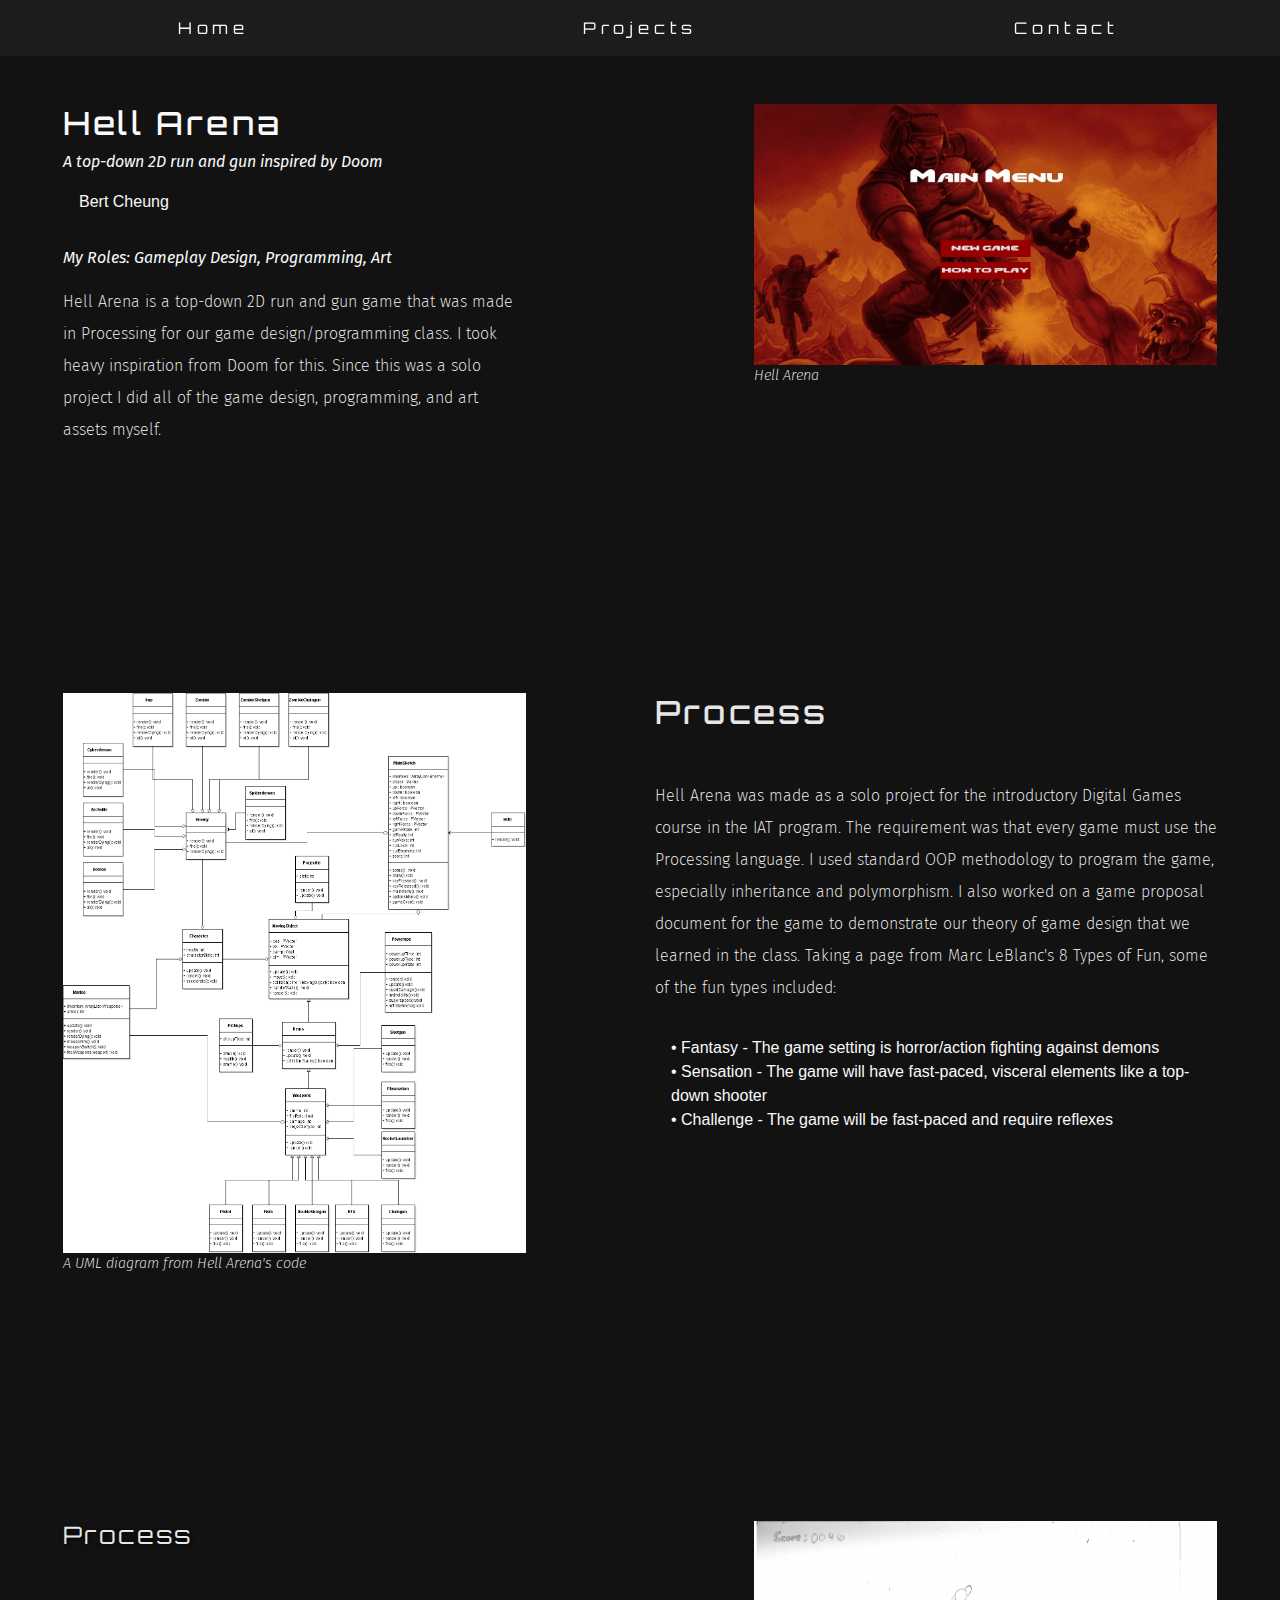
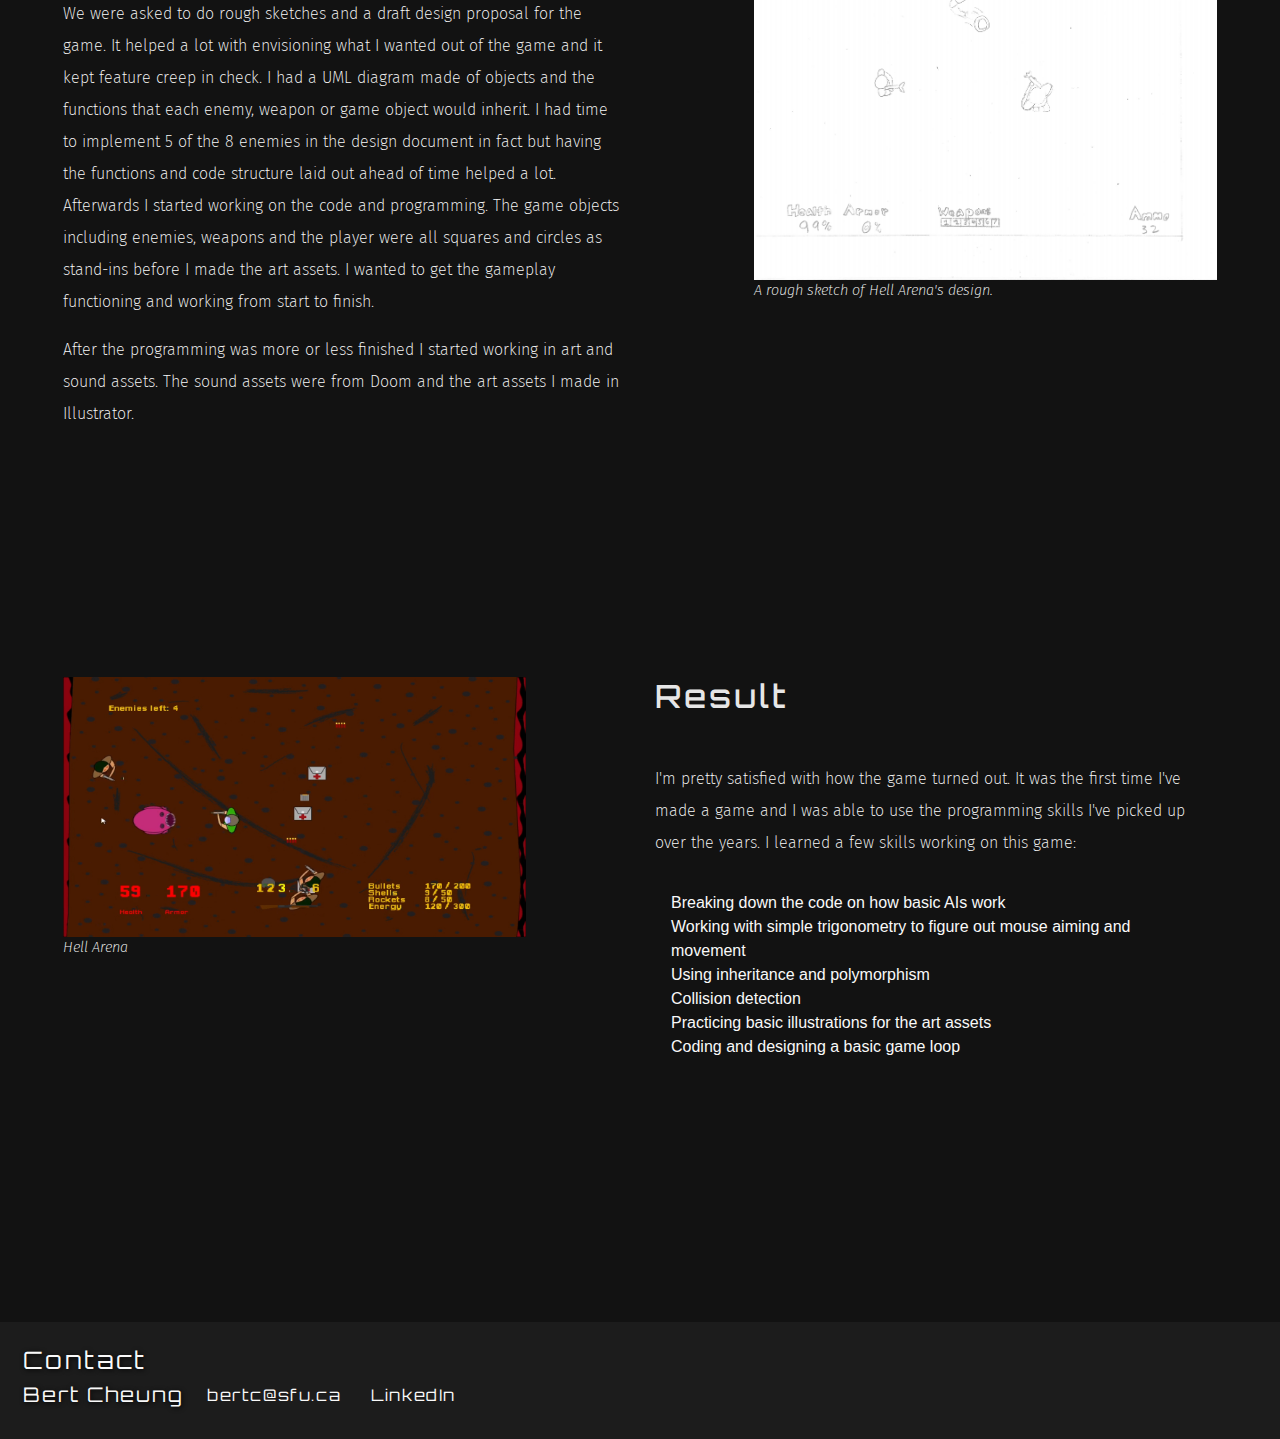
==== hellarena.html @ 1ad153cb "Added portfolio" ====
<!doctype html>
<html lang="en">

<head>
  <!-- Required meta tags -->
  <meta charset="utf-8">
  <meta name="viewport" content="width=device-width, initial-scale=1, shrink-to-fit=no">

  <!-- Bootstrap CSS -->
  <link rel="stylesheet" href="css/bootstrap.css">
  <link rel="stylesheet" href="css/main.css">

  <!--Fonts-->
  <link href="https://fonts.googleapis.com/css?family=Fira+Sans:100,100i,200,200i,300,300i,400,400i,500,500i,600,600i,700,700i,800,800i,900,900i%7COrbitron:400,500,700,900&display=swap" rel="stylesheet">

  <!--Lightbox Gallery https://lokeshdhakar.com/projects/lightbox2/-->
  <link rel="stylesheet" href="css/lightbox.css">


  <title>Hell Arena</title>
</head>

<body>



  <header class="container-fluid pt-3 pb-3 align-items-center sticky-top">
    <nav class="row justify-content-around">
      <a class="col-md-3" href="index.html">Home</a>
      <a class="col-md-3" href="index.html#projects">Projects</a>
      <a class="col-md-3" href="index.html#contact">Contact</a>
    </nav>
  </header>

  <div class="container-fluid">
    <div class="mx-md-5">

      <section class="div-spacer">

        <div class="row my-5 justify-content-between">
          <div class="mr-sm-5 col-12 col-md-5 order-1 order-md-1">
            <h2>Hell Arena</h2>
            <em class="roles">A top-down 2D run and gun inspired by Doom</em>
            <ul>
              <li>Bert Cheung</li>
            </ul>

            <em class="roles">My Roles: Gameplay Design, Programming, Art</em>
            <p class="my-3">Hell Arena is a top-down 2D run and gun game that was made in Processing for our game design/programming class. I took heavy inspiration from Doom for this.
              Since this was a solo project I did all of the game design, programming, and art assets myself.
              
            </p>
          </div>

          <figure class="ml-sm-5 col-12 col-md-5 order-2 order-md-2">
            <a href="img/hellarena/menu.jpg" data-lightbox="paintscape" data-title="Hell Arena">
              <img src="img/hellarena/menu.jpg" class="project-img img-fluid banner"
                alt="Hell Arena">
            </a>
            <figcaption>Hell Arena</figcaption>
          </figure>
        </div>
      </section>

      <section class="div-spacer">
        <div class="row justify-content-between">
          <div class="col-sm-6 order-1 order-md-2">
            <h2 class="mb-5 h2-alpha90">Process</h2>
            <p>Hell Arena was made as a solo project for the introductory Digital Games course in the IAT program. The requirement was that every game must use the Processing language.
              I used standard OOP methodology to program the game, especially inheritance and polymorphism. I also worked on a game proposal document for the game to demonstrate our theory
            of game design that we learned in the class. Taking a page from Marc LeBlanc's 8 Types of Fun, some of the fun types included:</p>
            <p><ul>
              <li>•	Fantasy - The game setting is horror/action fighting against demons</li>
              <li>•	Sensation - The game will have fast-paced, visceral elements like a top-down shooter</li>
              <li>•	Challenge - The game will be fast-paced and require reflexes</li>
            </ul></p>
          </div>

          <figure class="mr-sm-5 col-12 col-md-5  order-2 order-md-1">
            <a href="img/hellarena/UML.png" data-lightbox="paintscape"
              data-title="A UML diagram from Hell Arena's code">
              <img src="img/hellarena/UML.png" class="project-img img-fluid" alt="Process Image">
            </a>
            <figcaption>A UML diagram from Hell Arena's code</figcaption>
          </figure>
        </div>
      </section>

      <section class="div-spacer">
        <div class="row justify-content-between">
          <div class="col-sm-6 order-1 order-md-1">
            <h4 class="mb-5 h2-alpha90">Process</h4>
            
            <p>We were asked to do rough sketches and a draft design proposal for the game. It helped a lot with envisioning what I wanted out of the game and it kept feature creep in check.
              I had a UML diagram made of objects and the functions that each enemy, weapon or game object would inherit. I had time to implement 5 of the 8 enemies in the design document
              in fact but having the functions and code structure laid out ahead of time helped a lot.

              Afterwards I started working on the code and programming. The game objects including enemies, weapons and the player were all squares and circles as stand-ins before I made the art assets. I wanted
              to get the gameplay functioning and working from start to finish.



            </p>

            <p>
              After the programming was more or less finished I started working in art and sound assets. The sound assets were from Doom and the art assets I made in Illustrator.
            </p>
          </div>

          <figure class="ml-sm-5 col-12 col-md-5  order-2 order-md-2">
            <a href="img/hellarena/storyboard.png" data-lightbox="paintscape"
              data-title="A rough sketch of Hell Arena's design.">
              <img src="img/hellarena/storyboard.png" class="project-img img-fluid banner" alt="Process Image">
            </a>
            <figcaption>A rough sketch of Hell Arena's design.</figcaption>
          </figure>
        </div>
      </section>

      <section class="div-spacer">
        <div class="row justify-content-between">
          <div class="col-sm-6 order-md-2 order-1">
            <h2 class="mb-5 h2-alpha90">Result</h2>

            <p>I'm pretty satisfied with how the game turned out. It was the first time I've made a game and I was able to use the programming skills I've picked up over the years.
              I learned a few skills working on this game:
            </p>

            <p><ul><li>Breaking down the code on how basic AIs work</li>
            <li>Working with simple trigonometry to figure out mouse aiming and movement</li>
            <li>Using inheritance and polymorphism</li>
            <li>Collision detection</li>
            <li>Practicing basic illustrations for the art assets</li>
          <li>Coding and designing a basic game loop</li></ul></p>
          </div>

          <figure class="mr-sm-5 col-12 col-md-5 order-2 order-md-1">
            <a href="img/hellarena/gameplay.jpg" data-lightbox="paintscape" data-title="Hell Arena">
              <img src="img/hellarena/gameplay.jpg" class="project-img img-fluid banner"
                alt="Hell Arena">
            </a>
            <figcaption>Hell Arena</figcaption>
          </figure>
        </div>


      </section>
    </div>

  </div>

  <footer id="contact" class="container-fluid py-2">
    <div class="row mx-2 mt-3">
    <h4>Contact</h4>
    </div>
       <div class="row mx-2 mb-3">
         <h5 class="mr-2">Bert Cheung</h5>
         <div class="col-auto"><a href="mailto:bertc@sfu.ca">bertc@sfu.ca</a></div>
         <div class="col-auto"><a href="https://www.linkedin.com/in/bert-cheung-0b0948101/">LinkedIn</a></div>
       </div>
   </footer> 

  <!-- Optional JavaScript -->
  <!-- jQuery first, then Popper.js, then Bootstrap JS -->
  <script src="https://cdnjs.cloudflare.com/ajax/libs/jquery/3.3.1/jquery.min.js"></script>
   <script src="https://cdnjs.cloudflare.com/ajax/libs/popper.js/1.14.7/umd/popper.min.js"
    integrity="sha384-UO2eT0CpHqdSJQ6hJty5KVphtPhzWj9WO1clHTMGa3JDZwrnQq4sF86dIHNDz0W1"
    crossorigin="anonymous"></script>
  <script src="https://stackpath.bootstrapcdn.com/bootstrap/4.3.1/js/bootstrap.min.js"
    integrity="sha384-JjSmVgyd0p3pXB1rRibZUAYoIIy6OrQ6VrjIEaFf/nJGzIxFDsf4x0xIM+B07jRM"
    crossorigin="anonymous"></script>

  <!--Lightbox javascript-->
  <script src="js/lightbox.js"></script>

</body>

</html>
---- css/main.css ----
body
{
 /* background-color:#141212;
 color:#F9F9F9; */

 background-color:#121212;
 color:#F9F9F9;
 /* background-image: url('../img/wallpaper.jpg');
 background-repeat:no-repeat;
 background-size:cover;
 background-attachment:fixed; */
}

@keyframes move {
  100% {
      transform: translate3d(0, 0, 1px) rotate(360deg);
  }
}

.background {
  position: fixed;
  width: 100vw;
  height: 100vh;
  top: 0;
  left: 0;
  background: #0f0f0f;
  overflow: hidden;
  z-index:-1;
}

.background span {
  width: 3vmin;
  height: 3vmin;
  border-radius: 3vmin;
  backface-visibility: hidden;
  position: absolute;
  animation: move;
  animation-duration: 9;
  animation-timing-function: linear;
  animation-iteration-count: infinite;
}


.background span:nth-child(0) {
  color: #a1a1a1;
  top: 17%;
  left: 39%;
  animation-duration: 57s;
  animation-delay: -34s;
  transform-origin: -2vw 17vh;
  box-shadow: 6vmin 0 1.711541257830711vmin currentColor;
}
.background span:nth-child(1) {
  color: #a1a1a1;
  top: 19%;
  left: 18%;
  animation-duration: 409s;
  animation-delay: -330s;
  transform-origin: 19vw -9vh;
  box-shadow: 6vmin 0 1.5963129148715705vmin currentColor;
}
.background span:nth-child(2) {
  color: #cccccc;
  top: 76%;
  left: 57%;
  animation-duration: 142s;
  animation-delay: -101s;
  transform-origin: 19vw 23vh;
  box-shadow: -6vmin 0 0.9335814725719247vmin currentColor;
}
.background span:nth-child(3) {
  color: #a1a1a1;
  top: 14%;
  left: 33%;
  animation-duration: 397s;
  animation-delay: -50s;
  transform-origin: 2vw 8vh;
  box-shadow: -6vmin 0 1.6778151692487162vmin currentColor;
}
.background span:nth-child(4) {
  color: #cccccc;
  top: 11%;
  left: 41%;
  animation-duration: 363s;
  animation-delay: -286s;
  transform-origin: -7vw 22vh;
  box-shadow: -6vmin 0 1.552878437222516vmin currentColor;
}
.background span:nth-child(5) {
  color: #a1a1a1;
  top: 64%;
  left: 1%;
  animation-duration: 122s;
  animation-delay: -87s;
  transform-origin: -22vw 8vh;
  box-shadow: 6vmin 0 1.1520737161969696vmin currentColor;
}
.background span:nth-child(6) {
  color: #a1a1a1;
  top: 50%;
  left: 55%;
  animation-duration: 81s;
  animation-delay: -239s;
  transform-origin: 10vw -3vh;
  box-shadow: 6vmin 0 1.674861811434047vmin currentColor;
}
.background span:nth-child(7) {
  color: #cccccc;
  top: 92%;
  left: 79%;
  animation-duration: 360s;
  animation-delay: -399s;
  transform-origin: 6vw 19vh;
  box-shadow: 6vmin 0 0.8033628400010178vmin currentColor;
}
.background span:nth-child(8) {
  color: #cccccc;
  top: 73%;
  left: 46%;
  animation-duration: 257s;
  animation-delay: -112s;
  transform-origin: 11vw -1vh;
  box-shadow: -6vmin 0 1.1077006582822577vmin currentColor;
}
.background span:nth-child(9) {
  color: #cccccc;
  top: 70%;
  left: 95%;
  animation-duration: 225s;
  animation-delay: -369s;
  transform-origin: 19vw -7vh;
  box-shadow: -6vmin 0 1.0423553951935676vmin currentColor;
}
.background span:nth-child(10) {
  color: #a1a1a1;
  top: 56%;
  left: 31%;
  animation-duration: 404s;
  animation-delay: -95s;
  transform-origin: 18vw 22vh;
  box-shadow: 6vmin 0 0.7820577906800481vmin currentColor;
}
.background span:nth-child(11) {
  color: #a1a1a1;
  top: 65%;
  left: 4%;
  animation-duration: 283s;
  animation-delay: -194s;
  transform-origin: -4vw -18vh;
  box-shadow: -6vmin 0 1.1804571348847719vmin currentColor;
}
.background span:nth-child(12) {
  color: #cccccc;
  top: 11%;
  left: 93%;
  animation-duration: 344s;
  animation-delay: -408s;
  transform-origin: -6vw -23vh;
  box-shadow: 6vmin 0 1.5519779450777211vmin currentColor;
}
.background span:nth-child(13) {
  color: #cccccc;
  top: 35%;
  left: 47%;
  animation-duration: 368s;
  animation-delay: -191s;
  transform-origin: 21vw -14vh;
  box-shadow: -6vmin 0 0.7844070020813898vmin currentColor;
}
.background span:nth-child(14) {
  color: #cccccc;
  top: 77%;
  left: 32%;
  animation-duration: 118s;
  animation-delay: -61s;
  transform-origin: -5vw -15vh;
  box-shadow: 6vmin 0 1.3267301167214767vmin currentColor;
}
.background span:nth-child(15) {
  color: #cccccc;
  top: 90%;
  left: 42%;
  animation-duration: 199s;
  animation-delay: -29s;
  transform-origin: 24vw -7vh;
  box-shadow: -6vmin 0 1.3157584894430565vmin currentColor;
}
.background span:nth-child(16) {
  color: #cccccc;
  top: 78%;
  left: 9%;
  animation-duration: 210s;
  animation-delay: -269s;
  transform-origin: -16vw -14vh;
  box-shadow: -6vmin 0 1.0951719590057174vmin currentColor;
}






h1,h2
{
  font-family: 'Orbitron', sans-serif;
  font-weight:500;
  letter-spacing:0.1em;
}

h3,h4,h5,h6
{
  font-family: 'Orbitron', sans-serif;
  font-weight:400;
  letter-spacing:0.1em;
}

a h3,h4,h5,h6
{
  text-shadow: 1px 1px 5px black;
  /* font-family: 'Orbitron', sans-serif;
  font-weight:400;
  letter-spacing:0.1em; */
}

p
{
  font-family: 'Fira Sans', sans-serif;
  font-weight:normal;
  font-weight:200;
  line-height:2em;
}

em
{
	font-family:'Fira Sans', sans-serif;
}

header, footer
{
	background-color:#1f1f1fc7;
}


nav a
{
  font-family:'Orbitron', sans-serif;
  font-weight:100;
  color:#F9F9F9;
  letter-spacing: 0.3em;
  text-align:center;
}

figcaption
{
  font-family:'Fira Sans', sans-serif;
  font-weight:200;
  font-size:0.9em;
  font-style:italic;
}

nav a:hover
{
  text-decoration:none;
  font-weight:600;
  color:#F9F9F9;
}

footer a
{
  font-family:'Orbitron', sans-serif;
  font-weight:400;
  color:#F9F9F9;
  letter-spacing:0.1em;
}

footer a:hover
{
  text-decoration:none;
  font-weight:600;
  color:#F9F9F9;
}

a
{
  color:#F9F9F9;
}
a:hover
{
  color:#F9F9F9;
  text-decoration:none;
}

ul{
	list-style-type:none;
	padding:1em;
}

#writer
{
  bottom:50px;
  z-index:-100;
  max-width:200px;
  max-height:auto;
}

#designer
{
  bottom:50px;
  z-index:-100;
  max-width:200px;
  max-height:auto;
}

.icon
{
  max-width:200px;
  max-height:auto;
  z-index:-100;
}

.roles
{
	font-style:italic;
	font-weight:400;
}

.banner
{
	max-height:600px;
	/* position:relative; */
	/* bottom:5%; */
	/* vertical-align:top; */
	 /* transform:rotate(-90deg); */
} 


.div-spacer
{
  margin:0 0 20% 0;
}

.img-box
{
  margin:5em 0 1em 0;
  text-align:center;

  width:1024px;
  height:768px;

}

#video
{
  height:50%;
  width:50%;
}

#soulmongerfront
{
   background-image:url("../img/soulmonger/soulmongerbanner.png");
   background-repeat:no-repeat;
}


#freedomfront
{
	 background-image:url("../img/freedom/freedombanner.jpg");
}

#paintscapefront
{
	  background-image:url("../img/paintscape/paintscape.jpg");
}

#vsbfront
{
	  background-image:url("../img/vsb/vsbbanner.png");
}


#hellfront
{
	  background-image:url("../img/hellarena/hellbanner.png");
}

.project-img
{
	/* max-width:512px; */
	max-height:auto;
}

.img-box h3
{
  text-align:right;
    position: relative;
    top: 230px;
}

.text-alpha90
{
  color:rgba(200,200,200,90);
}
.h2-alpha90
{
  color:rgba(230,230,230,90);
}

.style-textsample
{
  font-size:4em;
}

.style-firasans
{
  font-family: 'Fira Sans', sans-serif;
}

.style-color1
{
  /* width:100px;
  height:100px; */
  background-color:#F9F9F9;
}
.style-color2
{
  /* width:100px;
  height:100px; */
  background-color:#141212;
}
.style-color3
{
  /* width:100px;
  height:100px; */
  background-color:#70A2CC;
}
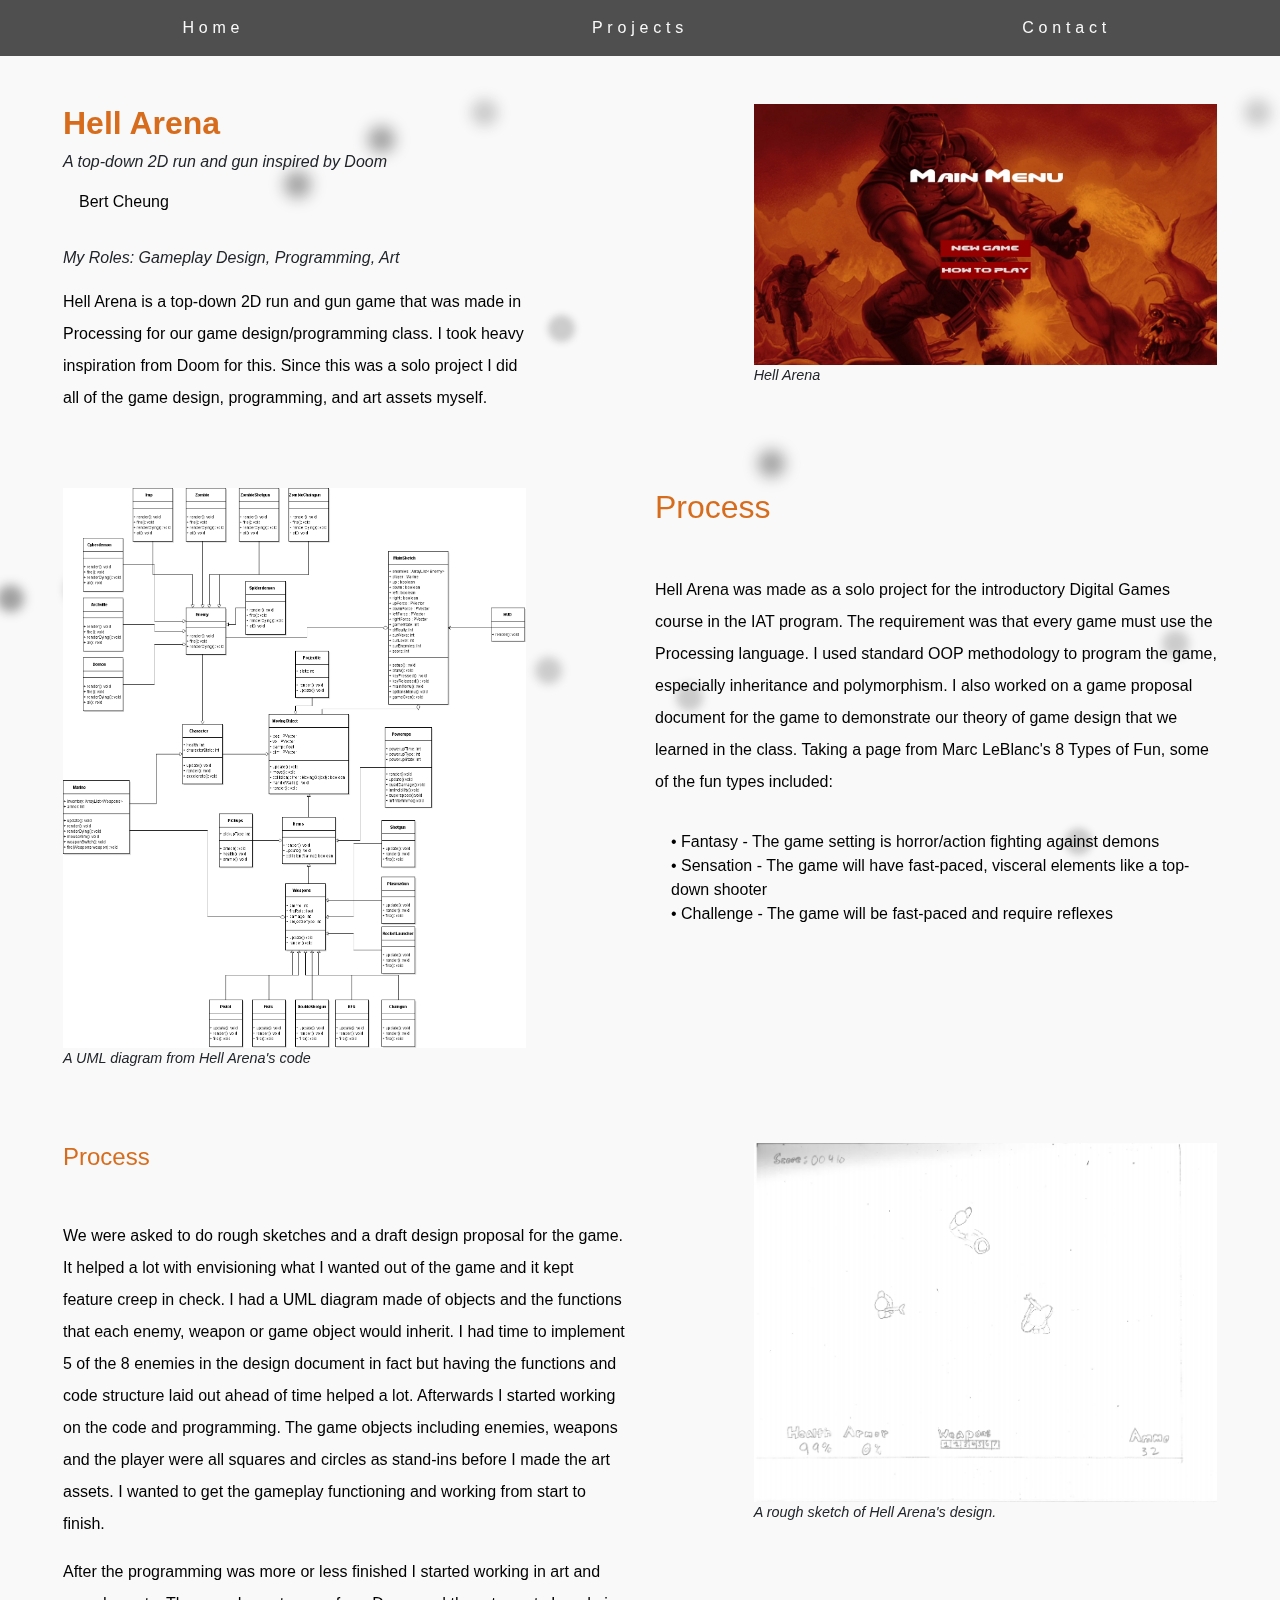
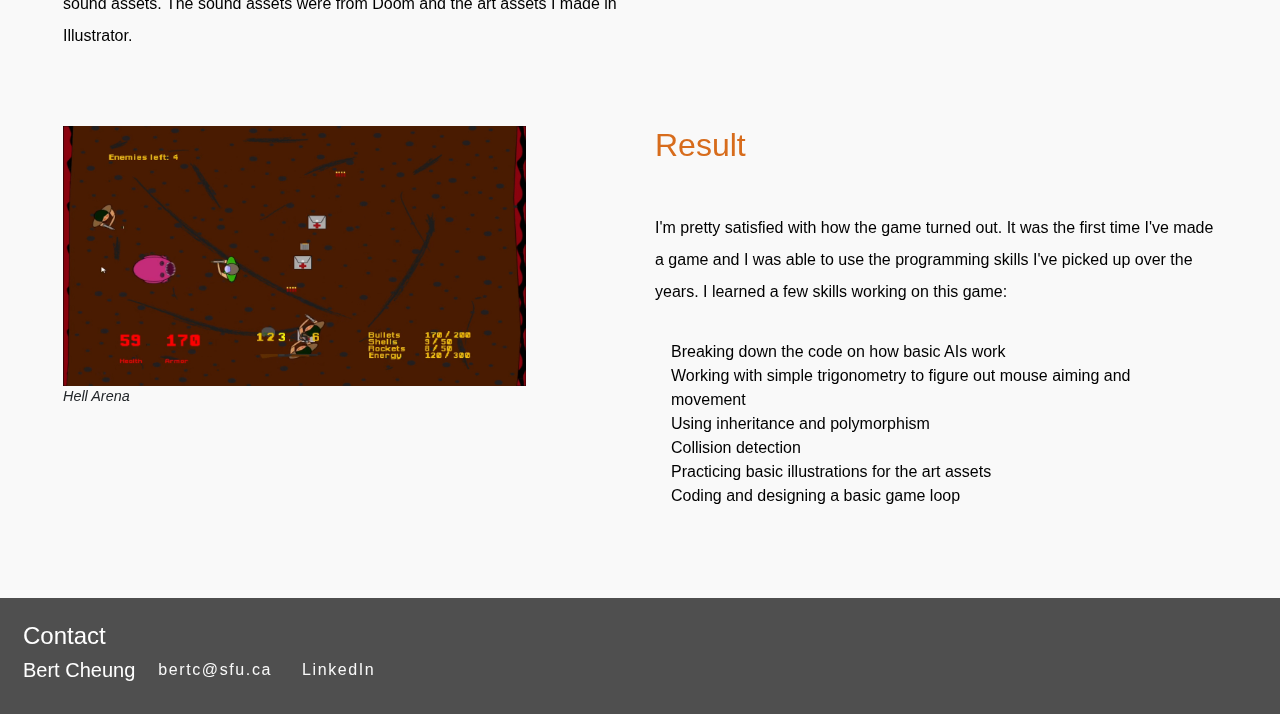
==== commit d685a014: "changed black to white; consistent with resume" ====
--- a/hellarena.html
+++ b/hellarena.html
@@ -31,7 +31,22 @@
       <a class="col-md-3" href="index.html#contact">Contact</a>
     </nav>
   </header>
-
+  <div class="background">
+    <span></span>
+    <span></span>
+    <span></span>
+    <span></span>
+    <span></span>
+    <span></span>
+    <span></span>
+    <span></span>
+    <span></span>
+    <span></span>
+    <span></span>
+    <span></span>
+    <span></span>
+    <span></span>
+ </div>
   <div class="container-fluid">
     <div class="mx-md-5">
 
--- a/css/main.css
+++ b/css/main.css
@@ -3,8 +3,8 @@
  /* background-color:#141212;
  color:#F9F9F9; */
 
- background-color:#121212;
- color:#F9F9F9;
+ background-color:#F9F9F9;
+ /* color:#F9F9F9; */
  /* background-image: url('../img/wallpaper.jpg');
  background-repeat:no-repeat;
  background-size:cover;
@@ -23,7 +23,7 @@
   height: 100vh;
   top: 0;
   left: 0;
-  background: #0f0f0f;
+  background: #F9F9F9;
   overflow: hidden;
   z-index:-1;
 }
@@ -202,37 +202,72 @@
 
 h1,h2
 {
-  font-family: 'Orbitron', sans-serif;
-  font-weight:500;
-  letter-spacing:0.1em;
+  font-family: 'Raleway', sans-serif;
+  font-weight:800;
+  /* letter-spacing:0.1em; */
+  color:#D76C1C;
 }
 
 h3,h4,h5,h6
 {
-  font-family: 'Orbitron', sans-serif;
+  font-family: 'Raleway', sans-serif;
+  /* font-weight:400; */
+  /* letter-spacing:0.1em; */
+}
+
+h3
+{
+  color:rgba(120,120,120,90);
+  font-style:italic;
+  font-weight:700;
+}
+
+.tags
+{
+  color:rgba(120,120,120,90);
+  font-style:italic;
   font-weight:400;
-  letter-spacing:0.1em;
-}
-
-a h3,h4,h5,h6
-{
-  text-shadow: 1px 1px 5px black;
-  /* font-family: 'Orbitron', sans-serif;
+}
+
+.name-email
+{
+  margin-left:.5em;
+  font-size:.5em;
+  font-weight:normal;
+  color:#D76C1C;
+}
+
+.name-email:hover
+{
+  font-weight:bold;
+  color:#ffae70;
+}
+
+/* a h3,h4,h5,h6
+{
+   text-shadow: 1px 1px 5px black; 
+   font-family: 'Orbitron', sans-serif;
   font-weight:400;
-  letter-spacing:0.1em; */
-}
+  letter-spacing:0.1em; 
+} */
 
 p
 {
-  font-family: 'Fira Sans', sans-serif;
+  font-family: 'Raleway', sans-serif;
   font-weight:normal;
-  font-weight:200;
+  /* font-weight:200; */
   line-height:2em;
+  color:black;
+}
+
+li
+{
+  color:black;
 }
 
 em
 {
-	font-family:'Fira Sans', sans-serif;
+	font-family:'Raleway', sans-serif;
 }
 
 header, footer
@@ -243,7 +278,7 @@
 
 nav a
 {
-  font-family:'Orbitron', sans-serif;
+  font-family:'Raleway', sans-serif;
   font-weight:100;
   color:#F9F9F9;
   letter-spacing: 0.3em;
@@ -252,7 +287,7 @@
 
 figcaption
 {
-  font-family:'Fira Sans', sans-serif;
+  font-family:'Raleway', sans-serif;
   font-weight:200;
   font-size:0.9em;
   font-style:italic;
@@ -267,7 +302,7 @@
 
 footer a
 {
-  font-family:'Orbitron', sans-serif;
+  font-family:'Raleway', sans-serif;
   font-weight:400;
   color:#F9F9F9;
   letter-spacing:0.1em;
@@ -278,6 +313,16 @@
   text-decoration:none;
   font-weight:600;
   color:#F9F9F9;
+}
+
+footer h4,h5
+{
+  color:white;
+}
+
+footer h5
+{
+  font-weight:lighter;
 }
 
 a
@@ -336,7 +381,7 @@
 
 .div-spacer
 {
-  margin:0 0 20% 0;
+  margin:0 0 5% 0;
 }
 
 .img-box
@@ -377,10 +422,37 @@
 	  background-image:url("../img/vsb/vsbbanner.png");
 }
 
+#indosagefront
+{
+	  background-image:url("../img/indosage/homeban.jpg");
+}
+
 
 #hellfront
 {
 	  background-image:url("../img/hellarena/hellbanner.png");
+}
+
+#photofront
+{
+	  background-image:url("../img/photography/photobanner.jpg");
+}
+
+#heybuddyfront
+{
+	  background-image:url("../img/heybuddy/heybuddybanner.png");
+}
+
+.flickr
+{
+  color:#F9F9F9;
+  text-decoration:none;
+}
+.flickr:hover
+{
+  color:#F9F9F9;
+  text-decoration:none;
+  font-weight:600;
 }
 
 .project-img
@@ -392,8 +464,15 @@
 .img-box h3
 {
   text-align:right;
-    position: relative;
-    top: 230px;
+  position: relative;
+    /* top: 230px; */
+  color:white;
+  background-color:#D76C1C;
+}
+
+.subtitle
+{
+ background-color:black;
 }
 
 .text-alpha90
@@ -402,7 +481,10 @@
 }
 .h2-alpha90
 {
-  color:rgba(230,230,230,90);
+  /* color:rgba(230,230,230,90); */
+  color:#D76C1C;
+  font-style:normal;
+  font-weight:300;
 }
 
 .style-textsample
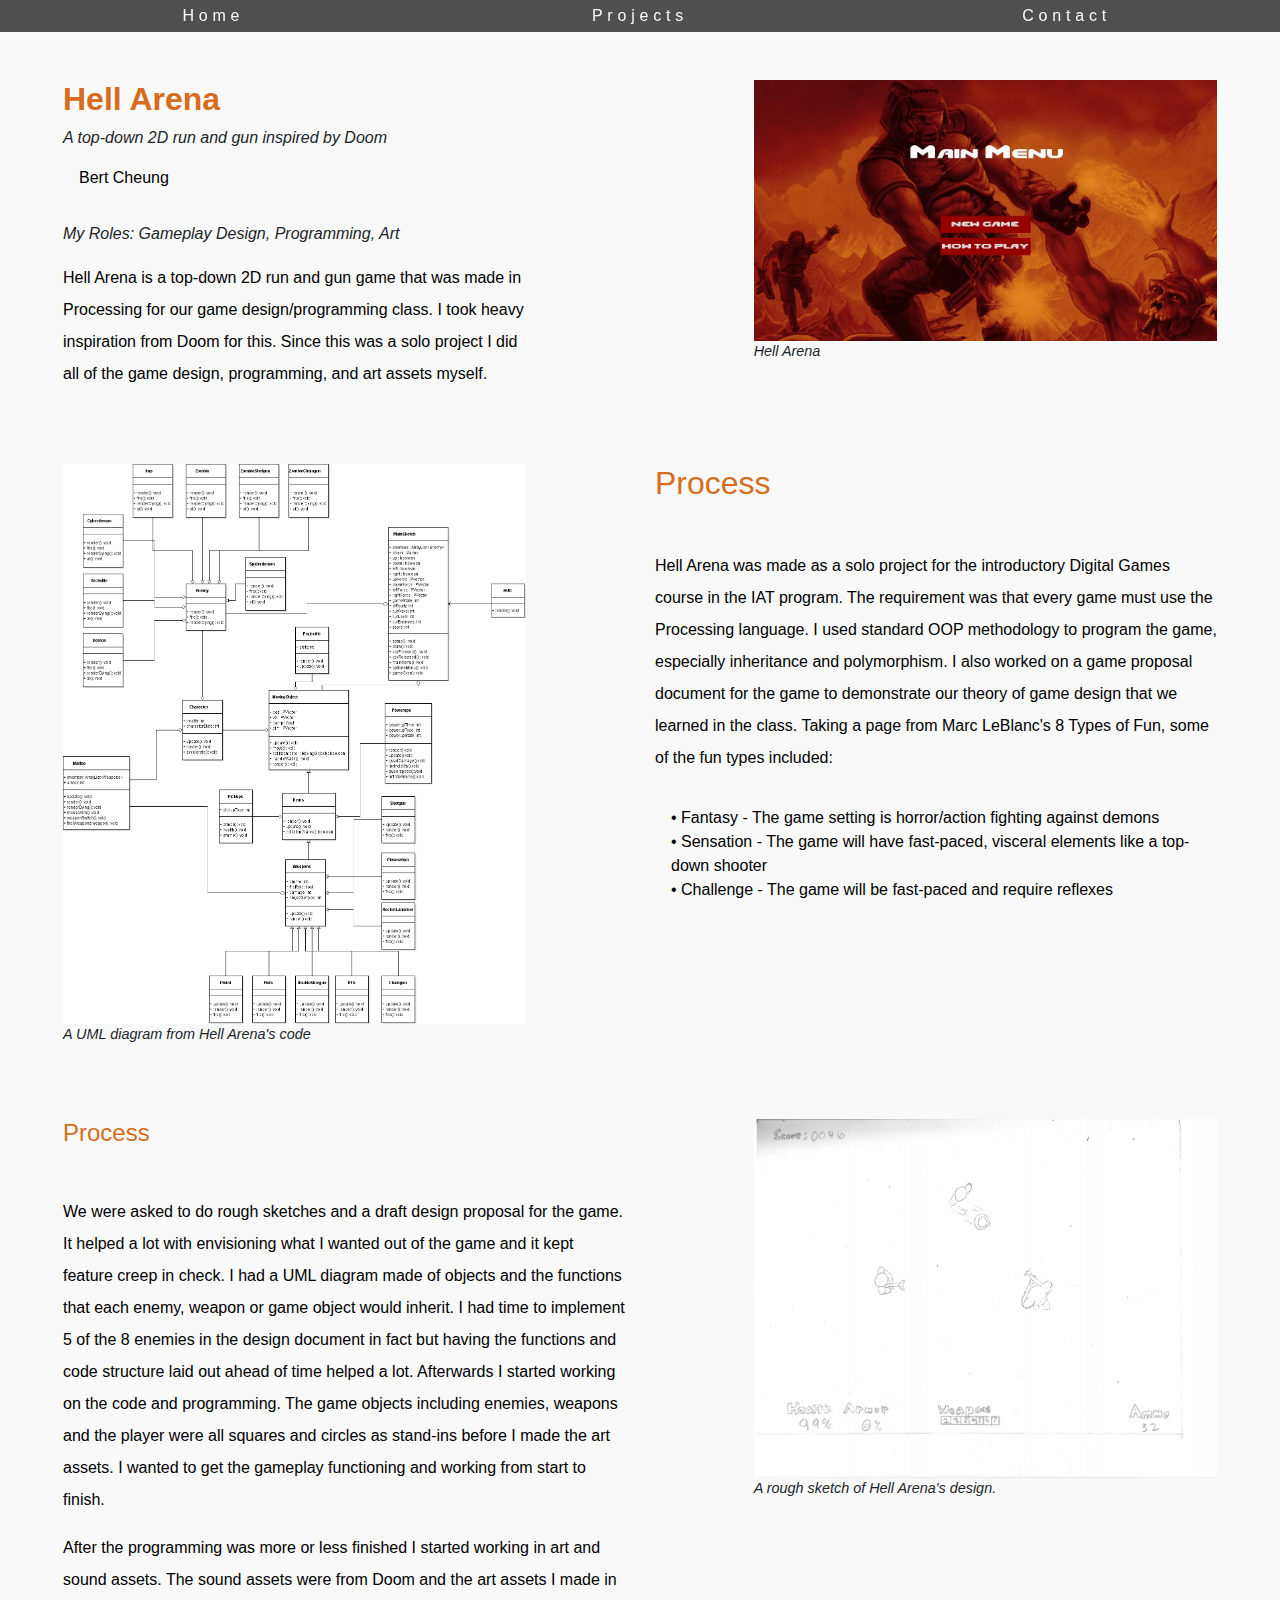
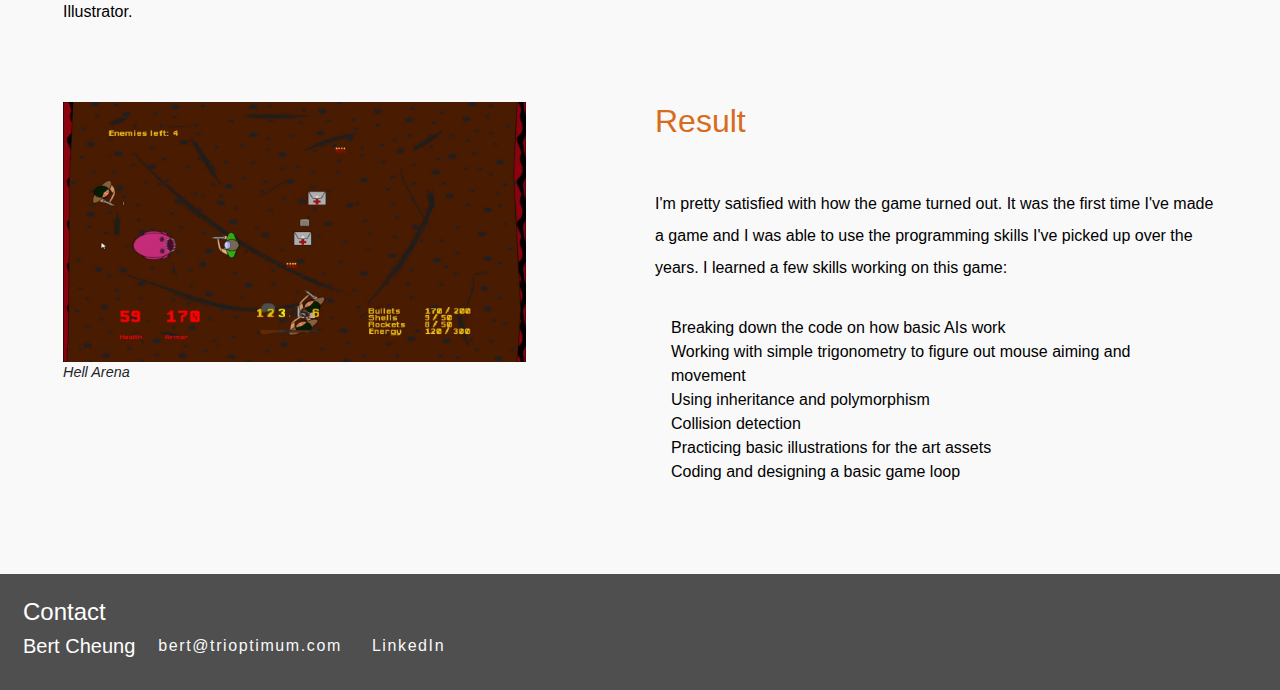
==== commit 630ae3d3: "updated spacing;removed background" ====
--- a/hellarena.html
+++ b/hellarena.html
@@ -24,29 +24,14 @@
 
 
 
-  <header class="container-fluid pt-3 pb-3 align-items-center sticky-top">
+  <header class="container-fluid pt-1 pb-1 align-items-center sticky-top">
     <nav class="row justify-content-around">
       <a class="col-md-3" href="index.html">Home</a>
       <a class="col-md-3" href="index.html#projects">Projects</a>
       <a class="col-md-3" href="index.html#contact">Contact</a>
     </nav>
   </header>
-  <div class="background">
-    <span></span>
-    <span></span>
-    <span></span>
-    <span></span>
-    <span></span>
-    <span></span>
-    <span></span>
-    <span></span>
-    <span></span>
-    <span></span>
-    <span></span>
-    <span></span>
-    <span></span>
-    <span></span>
- </div>
+
   <div class="container-fluid">
     <div class="mx-md-5">
 
@@ -170,7 +155,7 @@
     </div>
        <div class="row mx-2 mb-3">
          <h5 class="mr-2">Bert Cheung</h5>
-         <div class="col-auto"><a href="mailto:bertc@sfu.ca">bertc@sfu.ca</a></div>
+         <div class="col-auto"><a href="mailto:bert@trioptimum.com">bert@trioptimum.com</a></div>
          <div class="col-auto"><a href="https://www.linkedin.com/in/bert-cheung-0b0948101/">LinkedIn</a></div>
        </div>
    </footer> 
--- a/css/main.css
+++ b/css/main.css
@@ -386,7 +386,7 @@
 
 .img-box
 {
-  margin:5em 0 1em 0;
+  margin:3em 0 1em 0;
   text-align:center;
 
   width:1024px;
